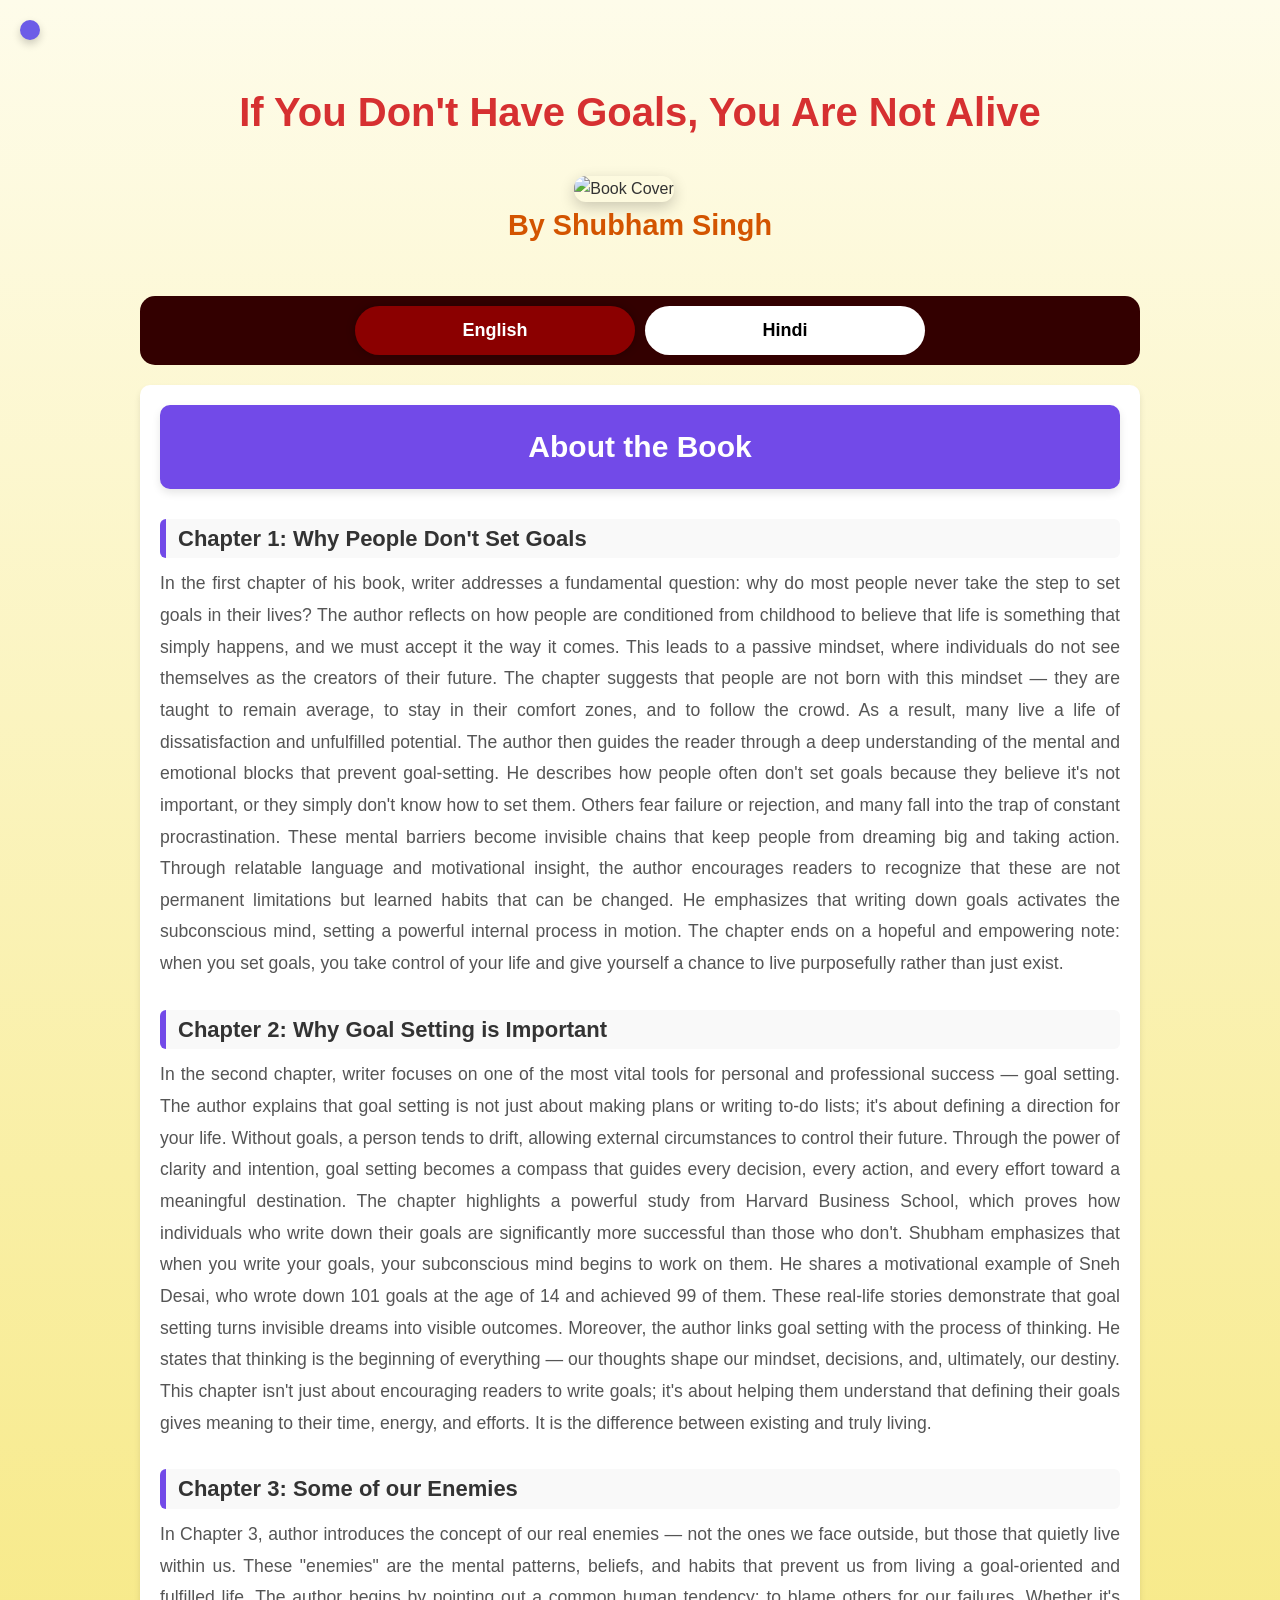
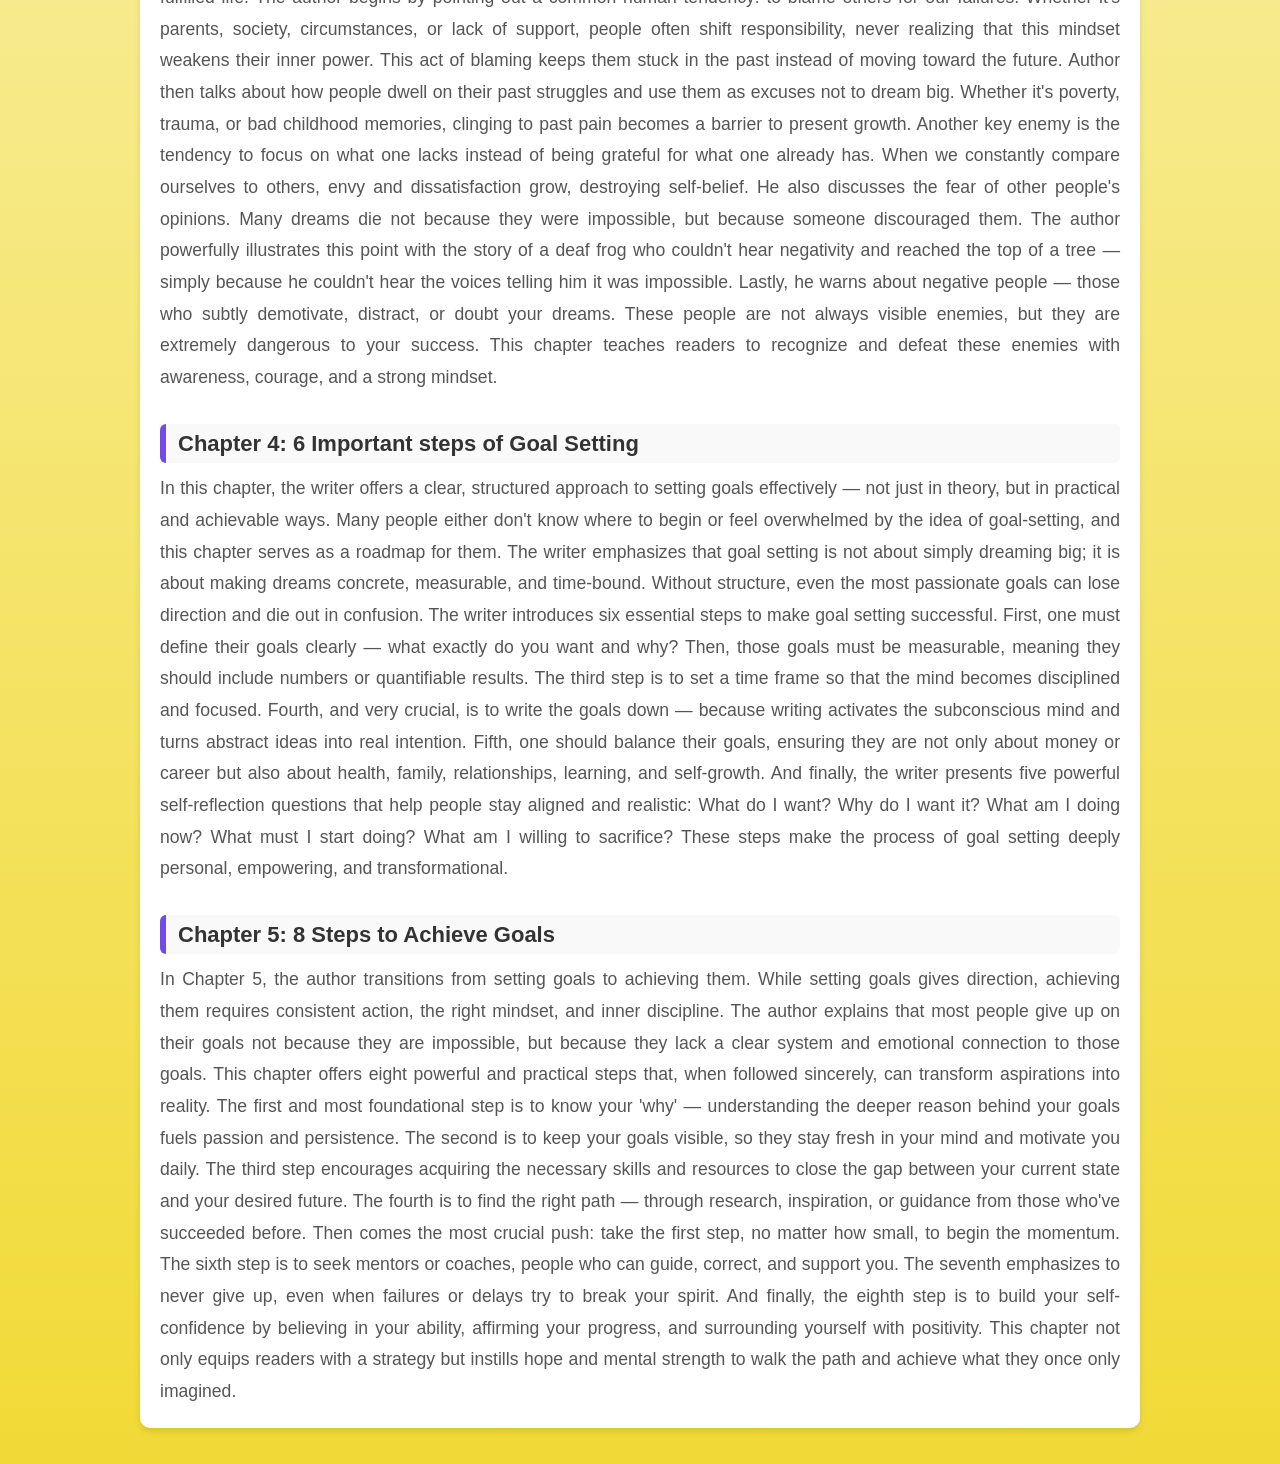
==== aboutbook.html @ 969895b0 "Files Added Successfully" ====
<!DOCTYPE html>
<html lang="en">
  <head>
    <meta charset="UTF-8" />
    <meta name="viewport" content="width=device-width, initial-scale=1.0" />
    <title>About the Book</title>
    <link rel="stylesheet" href="style.css" />
    <link
      href="https://cdn.boxicons.com/fonts/basic/boxicons.min.css"
      rel="stylesheet"
    />
    <link rel="icon" type="image/png" href="files/Book_Cover.png" />
  </head>
  <body>
    <a href="index.html" class="back-button"
      ><i class="bx bx-arrow-left-circle"></i>
    </a>

    <h1 class="main-title">If You Don't Have Goals, You Are Not Alive</h1>
    <div class="centered-author">
      <img src="files/Book_Cover.png" alt="Book Cover" class="book-cover" />
      <h2 class="author-name">By Shubham Singh</h2>
    </div>

    <div class="tabs-section">
      <div class="tabs">
        <button class="tab-button active" onclick="showContent('english')">
          English
        </button>
        <button class="tab-button" onclick="showContent('hindi')">Hindi</button>
      </div>
    </div>

    <div id="english-section" class="content-section">
      <div class="english-section">
        <h2>About the Book</h2>

        <h3>Chapter 1: Why People Don't Set Goals</h3>
        <p>
          In the first chapter of his book, writer addresses a fundamental
          question: why do most people never take the step to set goals in their
          lives? The author reflects on how people are conditioned from
          childhood to believe that life is something that simply happens, and
          we must accept it the way it comes. This leads to a passive mindset,
          where individuals do not see themselves as the creators of their
          future. The chapter suggests that people are not born with this
          mindset — they are taught to remain average, to stay in their comfort
          zones, and to follow the crowd. As a result, many live a life of
          dissatisfaction and unfulfilled potential. The author then guides the
          reader through a deep understanding of the mental and emotional blocks
          that prevent goal-setting. He describes how people often don't set
          goals because they believe it's not important, or they simply don't
          know how to set them. Others fear failure or rejection, and many fall
          into the trap of constant procrastination. These mental barriers
          become invisible chains that keep people from dreaming big and taking
          action. Through relatable language and motivational insight, the
          author encourages readers to recognize that these are not permanent
          limitations but learned habits that can be changed. He emphasizes that
          writing down goals activates the subconscious mind, setting a powerful
          internal process in motion. The chapter ends on a hopeful and
          empowering note: when you set goals, you take control of your life and
          give yourself a chance to live purposefully rather than just exist.
        </p>

        <h3>Chapter 2: Why Goal Setting is Important</h3>
        <p>
          In the second chapter, writer focuses on one of the most vital tools
          for personal and professional success — goal setting. The author
          explains that goal setting is not just about making plans or writing
          to-do lists; it's about defining a direction for your life. Without
          goals, a person tends to drift, allowing external circumstances to
          control their future. Through the power of clarity and intention, goal
          setting becomes a compass that guides every decision, every action,
          and every effort toward a meaningful destination. The chapter
          highlights a powerful study from Harvard Business School, which proves
          how individuals who write down their goals are significantly more
          successful than those who don't. Shubham emphasizes that when you
          write your goals, your subconscious mind begins to work on them. He
          shares a motivational example of Sneh Desai, who wrote down 101 goals
          at the age of 14 and achieved 99 of them. These real-life stories
          demonstrate that goal setting turns invisible dreams into visible
          outcomes. Moreover, the author links goal setting with the process of
          thinking. He states that thinking is the beginning of everything — our
          thoughts shape our mindset, decisions, and, ultimately, our destiny.
          This chapter isn't just about encouraging readers to write goals; it's
          about helping them understand that defining their goals gives meaning
          to their time, energy, and efforts. It is the difference between
          existing and truly living.
        </p>

        <h3>Chapter 3: Some of our Enemies</h3>
        <p>
          In Chapter 3, author introduces the concept of our real enemies — not
          the ones we face outside, but those that quietly live within us. These
          "enemies" are the mental patterns, beliefs, and habits that prevent us
          from living a goal-oriented and fulfilled life. The author begins by
          pointing out a common human tendency: to blame others for our
          failures. Whether it's parents, society, circumstances, or lack of
          support, people often shift responsibility, never realizing that this
          mindset weakens their inner power. This act of blaming keeps them
          stuck in the past instead of moving toward the future. Author then
          talks about how people dwell on their past struggles and use them as
          excuses not to dream big. Whether it's poverty, trauma, or bad
          childhood memories, clinging to past pain becomes a barrier to present
          growth. Another key enemy is the tendency to focus on what one lacks
          instead of being grateful for what one already has. When we constantly
          compare ourselves to others, envy and dissatisfaction grow, destroying
          self-belief. He also discusses the fear of other people's opinions.
          Many dreams die not because they were impossible, but because someone
          discouraged them. The author powerfully illustrates this point with
          the story of a deaf frog who couldn't hear negativity and reached the
          top of a tree — simply because he couldn't hear the voices telling him
          it was impossible. Lastly, he warns about negative people — those who
          subtly demotivate, distract, or doubt your dreams. These people are
          not always visible enemies, but they are extremely dangerous to your
          success. This chapter teaches readers to recognize and defeat these
          enemies with awareness, courage, and a strong mindset.
        </p>

        <h3>Chapter 4: 6 Important steps of Goal Setting</h3>
        <p>
          In this chapter, the writer offers a clear, structured approach to
          setting goals effectively — not just in theory, but in practical and
          achievable ways. Many people either don't know where to begin or feel
          overwhelmed by the idea of goal-setting, and this chapter serves as a
          roadmap for them. The writer emphasizes that goal setting is not about
          simply dreaming big; it is about making dreams concrete, measurable,
          and time-bound. Without structure, even the most passionate goals can
          lose direction and die out in confusion. The writer introduces six
          essential steps to make goal setting successful. First, one must
          define their goals clearly — what exactly do you want and why? Then,
          those goals must be measurable, meaning they should include numbers or
          quantifiable results. The third step is to set a time frame so that
          the mind becomes disciplined and focused. Fourth, and very crucial, is
          to write the goals down — because writing activates the subconscious
          mind and turns abstract ideas into real intention. Fifth, one should
          balance their goals, ensuring they are not only about money or career
          but also about health, family, relationships, learning, and
          self-growth. And finally, the writer presents five powerful
          self-reflection questions that help people stay aligned and realistic:
          What do I want? Why do I want it? What am I doing now? What must I
          start doing? What am I willing to sacrifice? These steps make the
          process of goal setting deeply personal, empowering, and
          transformational.
        </p>

        <h3>Chapter 5: 8 Steps to Achieve Goals</h3>
        <p>
          In Chapter 5, the author transitions from setting goals to achieving
          them. While setting goals gives direction, achieving them requires
          consistent action, the right mindset, and inner discipline. The author
          explains that most people give up on their goals not because they are
          impossible, but because they lack a clear system and emotional
          connection to those goals. This chapter offers eight powerful and
          practical steps that, when followed sincerely, can transform
          aspirations into reality. The first and most foundational step is to
          know your 'why' — understanding the deeper reason behind your goals
          fuels passion and persistence. The second is to keep your goals
          visible, so they stay fresh in your mind and motivate you daily. The
          third step encourages acquiring the necessary skills and resources to
          close the gap between your current state and your desired future. The
          fourth is to find the right path — through research, inspiration, or
          guidance from those who've succeeded before. Then comes the most
          crucial push: take the first step, no matter how small, to begin the
          momentum. The sixth step is to seek mentors or coaches, people who can
          guide, correct, and support you. The seventh emphasizes to never give
          up, even when failures or delays try to break your spirit. And
          finally, the eighth step is to build your self-confidence by believing
          in your ability, affirming your progress, and surrounding yourself
          with positivity. This chapter not only equips readers with a strategy
          but instills hope and mental strength to walk the path and achieve
          what they once only imagined.
        </p>
      </div>
    </div>

    <div id="hindi-section" class="content-section" style="display: none">
      <div class="hindi-section">
        <h2>पुस्तक के बारे में</h2>

        <h3>अध्याय 1: लोग गोल्स सेटिंग क्यों नहीं करते हैं?</h3>
        <p>
          अपनी पुस्तक के पहले अध्याय में लेखक एक अत्यंत महत्वपूर्ण सवाल उठाते
          हैं - आखिर क्यों ज़्यादातर लोग अपने जीवन में लक्ष्य निर्धारित नहीं
          करते? लेखक बताते हैं कि बचपन से ही हमें यह सिखाया जाता है कि जीवन जैसा
          चल रहा है, उसे वैसे ही स्वीकार कर लो। इस सोच के कारण लोग यह मान बैठते
          हैं कि उन्हें अपने भविष्य की दिशा तय करने का कोई अधिकार नहीं है। यह
          निष्क्रिय मानसिकता हमें यह सोचने नहीं देती कि हम भी अपने जीवन के
          निर्माता बन सकते हैं। लेखक इस बात पर ज़ोर देते हैं कि लोग ऐसे पैदा
          नहीं होते — उन्हें ऐसा बनना सिखाया जाता है: औसत बनो, ज़्यादा मत सोचो,
          भीड़ का हिस्सा बने रहो। इसी सोच के चलते अधिकांश लोग असंतोष और अधूरी
          इच्छाओं के साथ जीते हैं। लेखक विस्तार से बताते हैं कि मानसिक और
          भावनात्मक रुकावटें किस तरह से लोगों को लक्ष्य बनाने से रोकती हैं। लोग
          सोचते हैं कि लक्ष्य बनाना ज़रूरी नहीं है, या उन्हें यह पता ही नहीं
          होता कि शुरुआत कैसे करें। कुछ लोग असफलता के डर से, और कुछ सामाजिक
          अस्वीकृति के डर से अपने सपनों को दबा देते हैं। इसके अलावा, टालमटोल की
          आदत भी एक बड़ी बाधा बन जाती है, जो लोगों को 'एक दिन' का सपना दिखाती है
          जो कभी आता ही नहीं। शुभम सिंह पाठकों को समझाते हैं कि ये बाधाएं स्थायी
          नहीं हैं, बल्कि सीखी गई आदतें हैं जिन्हें बदला जा सकता है। जब हम अपने
          लक्ष्य लिखते हैं, तो हमारा अवचेतन मन उन्हें स्वीकार करता है और हमें
          सही दिशा में सोचने और कार्य करने के लिए प्रेरित करता है। यह अध्याय
          हमें एक प्रेरणादायक संदेश देता है — लक्ष्य बनाना अपने जीवन की बागडोर
          खुद थामने जैसा है, जिससे हम सिर्फ़ जीने नहीं बल्कि उद्देश्यपूर्ण जीवन
          जीने लगते हैं।
        </p>

        <h3>अध्याय 2: गोल्स सेटिंग करना क्यों ज़रूरी है?</h3>
        <p>
          पुस्तक के दूसरे अध्याय में लेखक यह समझाते हैं कि लक्ष्य निर्धारण जीवन
          की दिशा तय करने का सबसे महत्वपूर्ण साधन है। यह सिर्फ़ योजनाएं बनाने या
          कार्यसूचियाँ लिखने की प्रक्रिया नहीं है, बल्कि यह तय करने का माध्यम है
          कि हम अपने जीवन को किस दिशा में ले जाना चाहते हैं। अगर किसी व्यक्ति के
          पास लक्ष्य नहीं है, तो वह जीवन में भटकता रहता है और उसका भविष्य बाहरी
          परिस्थितियों के हवाले हो जाता है। लेखक बताते हैं कि जब हम अपने लक्ष्य
          स्पष्ट रूप से तय करते हैं, तो वे हमारे हर निर्णय, हर प्रयास और हर
          क्रिया को एक सही दिशा प्रदान करते हैं। लेखक इस अध्याय में हार्वर्ड
          बिजनेस स्कूल द्वारा किए गए एक प्रसिद्ध अध्ययन का ज़िक्र करते हैं,
          जिसमें यह पाया गया कि जो लोग अपने लक्ष्य लिखते हैं, वे न केवल अधिक सफल
          होते हैं, बल्कि कई गुना बेहतर परिणाम प्राप्त करते हैं। लेखक यह भी
          बताते हैं कि जब आप अपने लक्ष्य लिखते हैं, तो आपका अवचेतन मन उन्हें
          पूरा करने की दिशा में कार्य करना शुरू कर देता है। वे स्नेह देसाई का
          उदाहरण देते हैं, जिन्होंने 14 साल की उम्र में 101 लक्ष्य लिखे और उनमें
          से 99 को पूरा भी किया। ये उदाहरण साबित करते हैं कि लक्ष्य निर्धारण
          आपके सपनों को हकीकत में बदल सकता है। लेखक यह भी बताते हैं कि सोच ही
          जीवन की शुरुआत है। जैसा हम सोचते हैं, वैसा ही हमारा दृष्टिकोण और कर्म
          होता है — और वही हमारे भविष्य का निर्माण करता है। यह अध्याय पाठकों को
          प्रेरित करता है कि वे न केवल लक्ष्य बनाएं, बल्कि उन्हें पूरी निष्ठा के
          साथ अपनाएं, ताकि उनका जीवन सार्थक बन सके।
        </p>

        <h3>अध्याय 3: हमारे कुछ दुश्मन</h3>
        <p>
          अध्याय 3 में लेखक पाठकों को उन असली शत्रुओं से परिचित कराते हैं जो
          हमारे जीवन को आगे बढ़ने से रोकते हैं। ये शत्रु बाहर नहीं, बल्कि हमारे
          भीतर होते हैं — हमारी सोच, आदतें और मान्यताएं, जो हमें लक्ष्य बनाने और
          उन्हें प्राप्त करने से रोकती हैं। लेखक बताते हैं कि अधिकांश लोग अपनी
          असफलताओं के लिए दूसरों को दोषी ठहराते हैं — माता-पिता, समाज,
          परिस्थितियाँ या सहयोग की कमी। परंतु यह मानसिकता व्यक्ति की आत्म-शक्ति
          को कमज़ोर कर देती है और उसे अपने ही अतीत में उलझाकर रख देती है। लेखक
          समझाते हैं कि लोग अपने दुखद अनुभवों, गरीबी या बचपन की कठिनाइयों को
          अपनी वर्तमान असफलताओं का कारण मान लेते हैं। वे उस दर्द को छोड़ नहीं
          पाते, जो उन्हें आगे बढ़ने से रोकता है। इसके अलावा, लेखक एक और मानसिक
          शत्रु की ओर ध्यान आकर्षित करते हैं — खुद की तुलना दूसरों से करना और
          हमेशा अपने पास जो नहीं है, उस पर ध्यान देना। यह सोच व्यक्ति को हीन
          भावना और असंतोष से भर देती है। लेखक यह भी बताते हैं कि लोग दूसरों की
          राय से बहुत प्रभावित होते हैं। अक्सर सपने इसीलिए मर जाते हैं क्योंकि
          कोई उन्हें 'असंभव' कह देता है। इस बात को समझाने के लिए लेखक एक
          प्रेरणादायक कहानी सुनाते हैं — एक बहरे मेंढ़क की, जो चोटी पर इसलिए
          पहुंच गया क्योंकि वह उन आवाज़ों को सुन ही नहीं सकता था जो उसे रोक रही
          थीं। अंत में, वे बताते हैं कि नकारात्मक लोग हमारे सबसे खतरनाक शत्रु
          होते हैं। ये लोग दिखने में सामान्य हो सकते हैं, पर अंदर से हमारी सोच
          को चोट पहुंचाते हैं। यह अध्याय पाठकों को आत्म-चेतना, हिम्मत और
          सकारात्मक दृष्टिकोण से इन मानसिक शत्रुओं का सामना करना सिखाता है।
        </p>

        <h3>अध्याय 4: गोल्स सेट करने के 6 महत्वपूर्ण कदम</h3>
        <p>
          इस अध्याय में लेखक एक स्पष्ट और व्यावहारिक प्रक्रिया साझा करते हैं,
          जिससे कोई भी व्यक्ति प्रभावशाली ढंग से लक्ष्य निर्धारित कर सकता है। कई
          बार लोग यह नहीं समझ पाते कि शुरुआत कहाँ से करें, या लक्ष्य तय करना
          उन्हें बहुत जटिल लगता है। यह अध्याय उनके लिए एक नक्शा बनकर सामने आता
          है। लेखक यह समझाते हैं कि लक्ष्य बनाना सिर्फ़ बड़े सपने देखने की बात
          नहीं है, बल्कि उन सपनों को ठोस, मापनीय और समयबद्ध बनाना ज़रूरी होता
          है। बिना किसी ढांचे के, सबसे बड़े सपने भी भ्रम में खो सकते हैं। लेखक
          छह मुख्य चरणों का वर्णन करते हैं जो लक्ष्य निर्धारण को प्रभावी बनाते
          हैं। पहला है — लक्ष्य को स्पष्ट रूप से परिभाषित करना, अर्थात् आप क्या
          चाहते हैं और क्यों चाहते हैं। दूसरा — उन्हें मापने योग्य बनाना, यानी
          उनमें संख्यात्मक या स्पष्ट परिणाम शामिल होना चाहिए। तीसरा — समय सीमा
          निर्धारित करना, ताकि मन अनुशासित और केंद्रित हो सके। चौथा — लक्ष्यों
          को लिखना, क्योंकि लिखने से अवचेतन मन सक्रिय होता है और विचार
          वास्तविकता में बदलने लगते हैं। पांचवां — लक्ष्यों में संतुलन बनाए
          रखना, ताकि वे केवल पैसे या करियर तक सीमित न रहें, बल्कि स्वास्थ्य,
          परिवार, संबंध, शिक्षा और आत्म-विकास से भी जुड़े हों। अंत में, लेखक
          पाँच आत्म-विश्लेषण प्रश्नों की मदद से यह बताते हैं कि व्यक्ति अपने
          लक्ष्यों के प्रति ईमानदार और व्यावहारिक कैसे बन सकता है: मैं क्या
          चाहता हूँ? मैं क्यों चाहता हूँ? मैं अभी क्या कर रहा हूँ? मुझे क्या
          करना शुरू करना चाहिए? और मैं क्या त्याग करने के लिए तैयार हूँ? यह
          अध्याय लक्ष्य निर्धारण को एक व्यक्तिगत, सशक्त और परिवर्तनकारी
          प्रक्रिया बना देता है।
        </p>

        <h3>अध्याय 5: गोल्स हासिल करने के 8 कदम</h3>
        <p>
          अध्याय 5 में लेखक लक्ष्य तय करने से एक कदम आगे बढ़कर यह बताते हैं कि
          उन्हें प्राप्त कैसे किया जाए। लक्ष्य बनाना जहाँ दिशा प्रदान करता है,
          वहीं लक्ष्य को पाना निरंतर प्रयास, सही मानसिकता और आत्म-अनुशासन की
          मांग करता है। लेखक बताते हैं कि ज़्यादातर लोग अपने लक्ष्यों को इसलिए
          नहीं छोड़ते क्योंकि वे असंभव होते हैं, बल्कि इसलिए क्योंकि उनके पास
          उन्हें पूरा करने की स्पष्ट प्रक्रिया और भावनात्मक जुड़ाव नहीं होता। यह
          अध्याय आठ ऐसे व्यावहारिक और शक्तिशाली कदम प्रस्तुत करता है, जिन्हें
          अपनाकर कोई भी अपने सपनों को साकार कर सकता है। पहला और सबसे मूलभूत कदम
          है — अपने 'क्यों' को जानना। जब आपको यह स्पष्ट हो जाता है कि आप कोई
          लक्ष्य क्यों हासिल करना चाहते हैं, तो वह उद्देश्य आपके अंदर ऊर्जा और
          जुनून पैदा करता है। दूसरा कदम है — अपने लक्ष्यों को सामने रखना, ताकि
          वे हमेशा आपकी नजरों के सामने रहें और आपको प्रेरित करते रहें। तीसरा —
          आवश्यक कौशल और संसाधनों को प्राप्त करना, जिससे आप अपने वर्तमान और
          लक्ष्य के बीच की दूरी को कम कर सकें। चौथा — सही मार्ग का चयन करना,
          जिसके लिए अध्ययन, प्रेरणा और मार्गदर्शन ज़रूरी है। फिर आता है पाँचवां
          कदम — पहला कदम उठाना, चाहे वह कितना भी छोटा क्यों न हो; यही शुरुआत आगे
          की यात्रा तय करती है। छठा — किसी मार्गदर्शक या कोच की सहायता लेना, जो
          अनुभव और सलाह से सही दिशा दे सके। सातवां — कभी हार न मानना, क्योंकि
          रास्ते में आने वाली रुकावटें ही आपकी दृढ़ता की परीक्षा लेती हैं। और
          आठवां — आत्मविश्वास बढ़ाना, जो कि सकारात्मक सोच, छोटे-छोटे सफल अनुभवों
          और आत्म-प्रशंसा से बनता है। यह अध्याय केवल रणनीति नहीं देता, बल्कि
          पाठकों के भीतर विश्वास, साहस और उत्साह भी भर देता है।
        </p>
      </div>
    </div>

    <script>
      function showContent(section) {
        const sections = document.querySelectorAll(".content-section");
        sections.forEach((sec) => sec.classList.remove("active"));

        const buttons = document.querySelectorAll(".tab-button");
        buttons.forEach((btn) => btn.classList.remove("active"));

        document.getElementById(`${section}-section`).classList.add("active");

        event.target.classList.add("active");
        document.querySelectorAll(".content-section").forEach((el) => {
          el.style.display = "none";
        });
        document.getElementById(`${section}-section`).style.display = "block";
      }
      document.getElementById("english-section").classList.add("active");
    </script>
  </body>
</html>
---- style.css ----
* {
  margin: 0;
  padding: 0;
  box-sizing: border-box;
}
body {
  font-family: "Segoe UI", Tahoma, Geneva, Verdana, sans-serif;
  line-height: 1.6;
  background: linear-gradient(to bottom, #fefcea, #f1da36);
  color: #333;
  padding: 1rem;
}

.container {
  max-width: 1000px;
  margin: auto;
  padding: 1rem;
}

.read-online-btn {
  position: absolute;
  background-color: #ff6b00;
  color: #fff;
  padding: 10px 13px;
  text-decoration: none;
  border-radius: 8px;
  font-weight: bold;
  box-shadow: 0 4px 8px rgba(0, 0, 0, 0.2);
}

.read-online-btn.btn2 {
  top: 20px;
  left: 20px;
}
.read-online-btn.btn3 {
  top: 20px;
  right: 20px;
}

.back-button {
  position: fixed;
  top: 20px;
  left: 20px;
  background-color: #6c5ce7;
  color: #fff;
  padding: 10px;
  border-radius: 50%;
  font-size: 1.5rem;
  text-decoration: none;
  box-shadow: 0 4px 8px rgba(0, 0, 0, 0.2);
  transition: background-color 0.3s ease, transform 0.2s ease;
  z-index: 1000;
  display: flex;
  align-items: center;
}

.back-button:hover {
  background-color: #4834d4;
  transform: scale(1.05);
}

.main-title {
  text-align: center;
  font-size: 2.5rem;
  margin-top: 4rem;
  margin-bottom: 2rem;
  color: #d63031;
  font-weight: 800;
}

.centered-author {
  text-align: center;
  margin-bottom: 3rem;
}

.centered-author .author-img {
  width: 250px;
  height: 250px;
  border-radius: 50%;
  object-fit: cover;
  border: 5px solid #333;
  margin-bottom: 1rem;
}

.centered-author .author-name {
  font-size: 1.8rem;
  color: #d35400;
  margin-bottom: 0.5rem;
}

.centered-author .author-description {
  font-size: 1.1rem;
  max-width: 800px;
  margin: 0 auto;
  line-height: 1.6;
}

.book {
  display: flex;
  flex-wrap: wrap;
  align-items: center;
}
.book-cover {
  width: 300px;
  height: auto;
  border-radius: 12px;
  margin-right: 2rem;
  box-shadow: 0 5px 15px rgba(0, 0, 0, 0.2);
}
.book-info {
  flex: 1;
}
.book-info h2 {
  font-size: 1.8rem;
  color: #c0392b;
  margin-bottom: 1rem;
}
.book-info p {
  font-size: 1rem;
  margin-bottom: 1.5rem;
}

/* Buttons */
.buttons {
  display: flex;
  flex-wrap: wrap;
  gap: 1rem;
}
.btn {
  padding: 10px 16px;
  text-decoration: none;
  font-weight: bold;
  border-radius: 8px;
  transition: all 0.3s ease;
}
.download-btn {
  background-color: #27ae60;
  color: white;
}
.buy-btn {
  background-color: #2980b9;
  color: white;
}
.btn:hover {
  opacity: 0.9;
  transform: scale(1.03);
}

.feature-grid {
  display: flex;
  flex-wrap: wrap;
  justify-content: center;
  margin-top: 4rem;
  padding: 2rem;
  background: #1e1e1e;
  border-radius: 20px;
  gap: 1.5rem;
}

.feature-card {
  width: 140px;
  height: 130px;
  background: #fefefe;
  border: 3px solid #772e2e;
  border-radius: 15px;
  display: flex;
  flex-direction: column;
  align-items: center;
  justify-content: center;
  text-decoration: none;
  box-shadow: 0 0 10px rgba(255, 255, 255, 0.2);
  transition: transform 0.2s;
}

.feature-card:hover {
  transform: scale(1.05);
}

.feature-card img {
  width: 50px;
  height: 50px;
  margin-bottom: 0.5rem;
}

.feature-card span {
  font-size: 1rem;
  font-weight: bold;
  color: #1e1e1e;
}

@media (max-width: 768px) {
  .author,
  .book {
    flex-direction: column;
    text-align: center;
  }
  .author-img,
  .book-cover {
    margin: 0 auto 1rem auto;
  }
}

.tabs-section {
  display: flex;
  justify-content: center;
  padding: 10px;
  background-color: #330000;
  border-radius: 15px;
  max-width: 1000px;
  margin: auto;
}

.tabs {
  display: flex;
  width: 100%;
  max-width: 580px;
}

.tab-button {
  flex: 1;
  border: none;
  border-radius: 30px;
  padding: 14px 0;
  background-color: white;
  color: black;
  font-size: 18px;
  font-weight: bold;
  cursor: pointer;
  transition: all 0.3s ease;
  margin: 0 5px;
}

.tab-button:hover {
  color: #f3f3f3;
}

.tab-button.active {
  background-color: #8b0000;
  color: white;
  box-shadow: 0 0 8px rgba(0, 0, 0, 0.3);
}

.content-section {
  display: none;
}

.content-section.active {
  display: block;
}

.english-section,
.hindi-section {
  max-width: 1000px;
  margin: 20px auto;
  text-align: justify;
  color: #555;
  font-size: 1.1rem;
  line-height: 1.8;
  background-color: white;
  padding: 20px;
  border-radius: 10px;
  box-shadow: 0px 4px 6px rgba(0, 0, 0, 0.1);
}

.english-section h2,
.hindi-section h2 {
  display: block;
  cursor: pointer;
  font-size: 30px;
  font-weight: 700;
  color: white;
  padding: 15px 30px;
  background-color: #724ae8;
  box-shadow: 0 4px 8px rgba(0, 0, 0, 0.1);
  border-radius: 10px;
  text-align: center;
  margin-bottom: 20px;
}

.english-section h3,
.hindi-section h3 {
  margin-top: 30px;
  font-size: 22px;
  font-weight: 600;
  color: #333;
  border-left: 6px solid #724ae8;
  padding-left: 12px;
  background-color: #f9f9f9;
  border-radius: 6px;
}

.english-section p,
.hindi-section p {
  margin-top: 10px;
}

@media only screen and (max-width: 700px) {
  .tabs-section {
    flex-direction: row;
    gap: 10px;
  }

  .tabs {
    flex-direction: row;
    align-items: center;
  }

  .tab-button {
    padding: 10px;
    font-size: 14px;
  }

  .hindi-content {
    font-size: 1rem;
    padding: 15px;
  }
}

.cards {
  display: flex;
  flex-direction: column;
  gap: 25px;
  z-index: 9;
  margin-top: 20px;
}

.cards .card {
  min-height: 50px;
  width: 100%;
  max-width: 1000px;
  display: flex;
  justify-content: flex-start;
  flex-direction: column;
  padding: 20px;
  background: rgb(65, 62, 105);
  position: relative;
  border-radius: 10px;
  margin: 0 auto;
}

.cards .card .content p {
  color: white;
  font-size: 18px;
  font-weight: 500;
  width: 96%;
  padding-left: 0.5%;
  text-align: justify;
  margin: 0 auto;
}

@media only screen and (max-width: 700px) {
  .cards .card {
    width: 100%;
    min-height: auto;
    padding: 15px;
    max-width: 590px;
  }

  .cards .card .content h3 {
    font-size: 30px;
  }

  .cards .card .content p {
    font-size: 16px;
    width: 96%;
  }
}
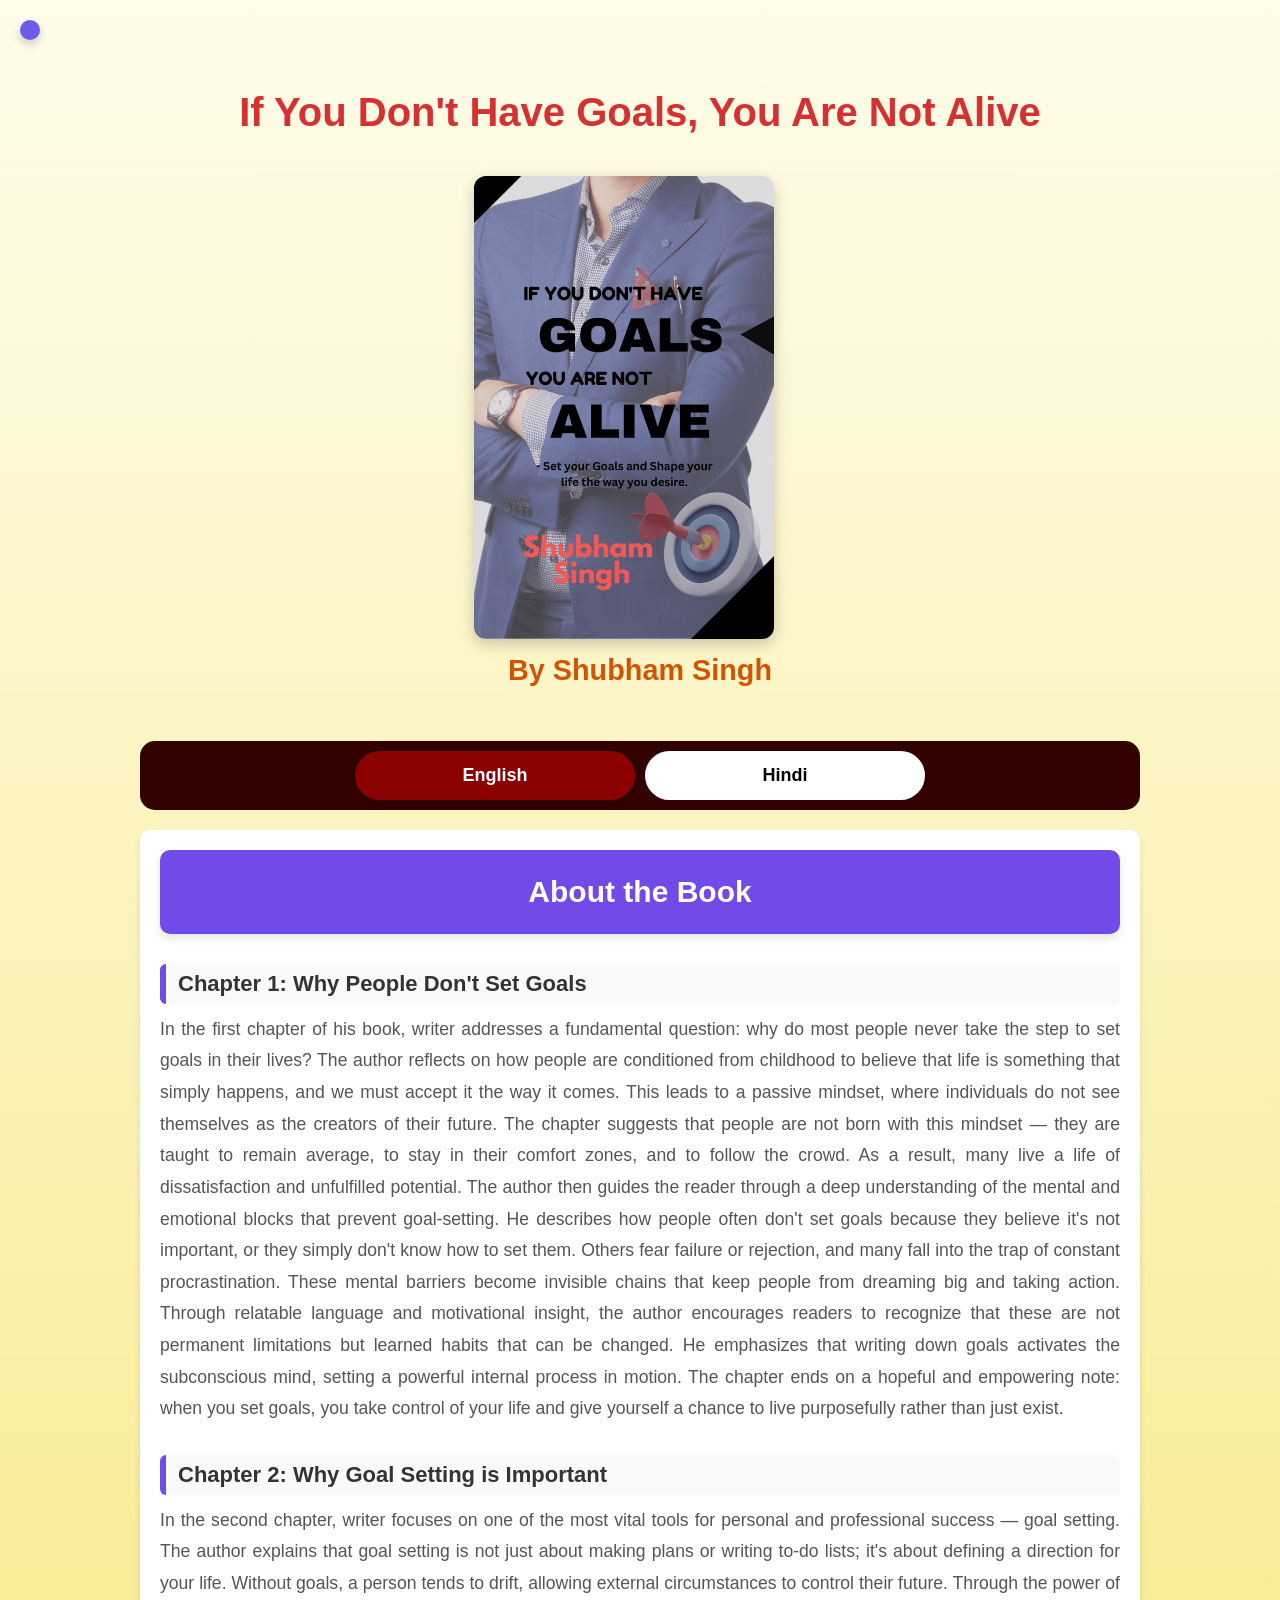
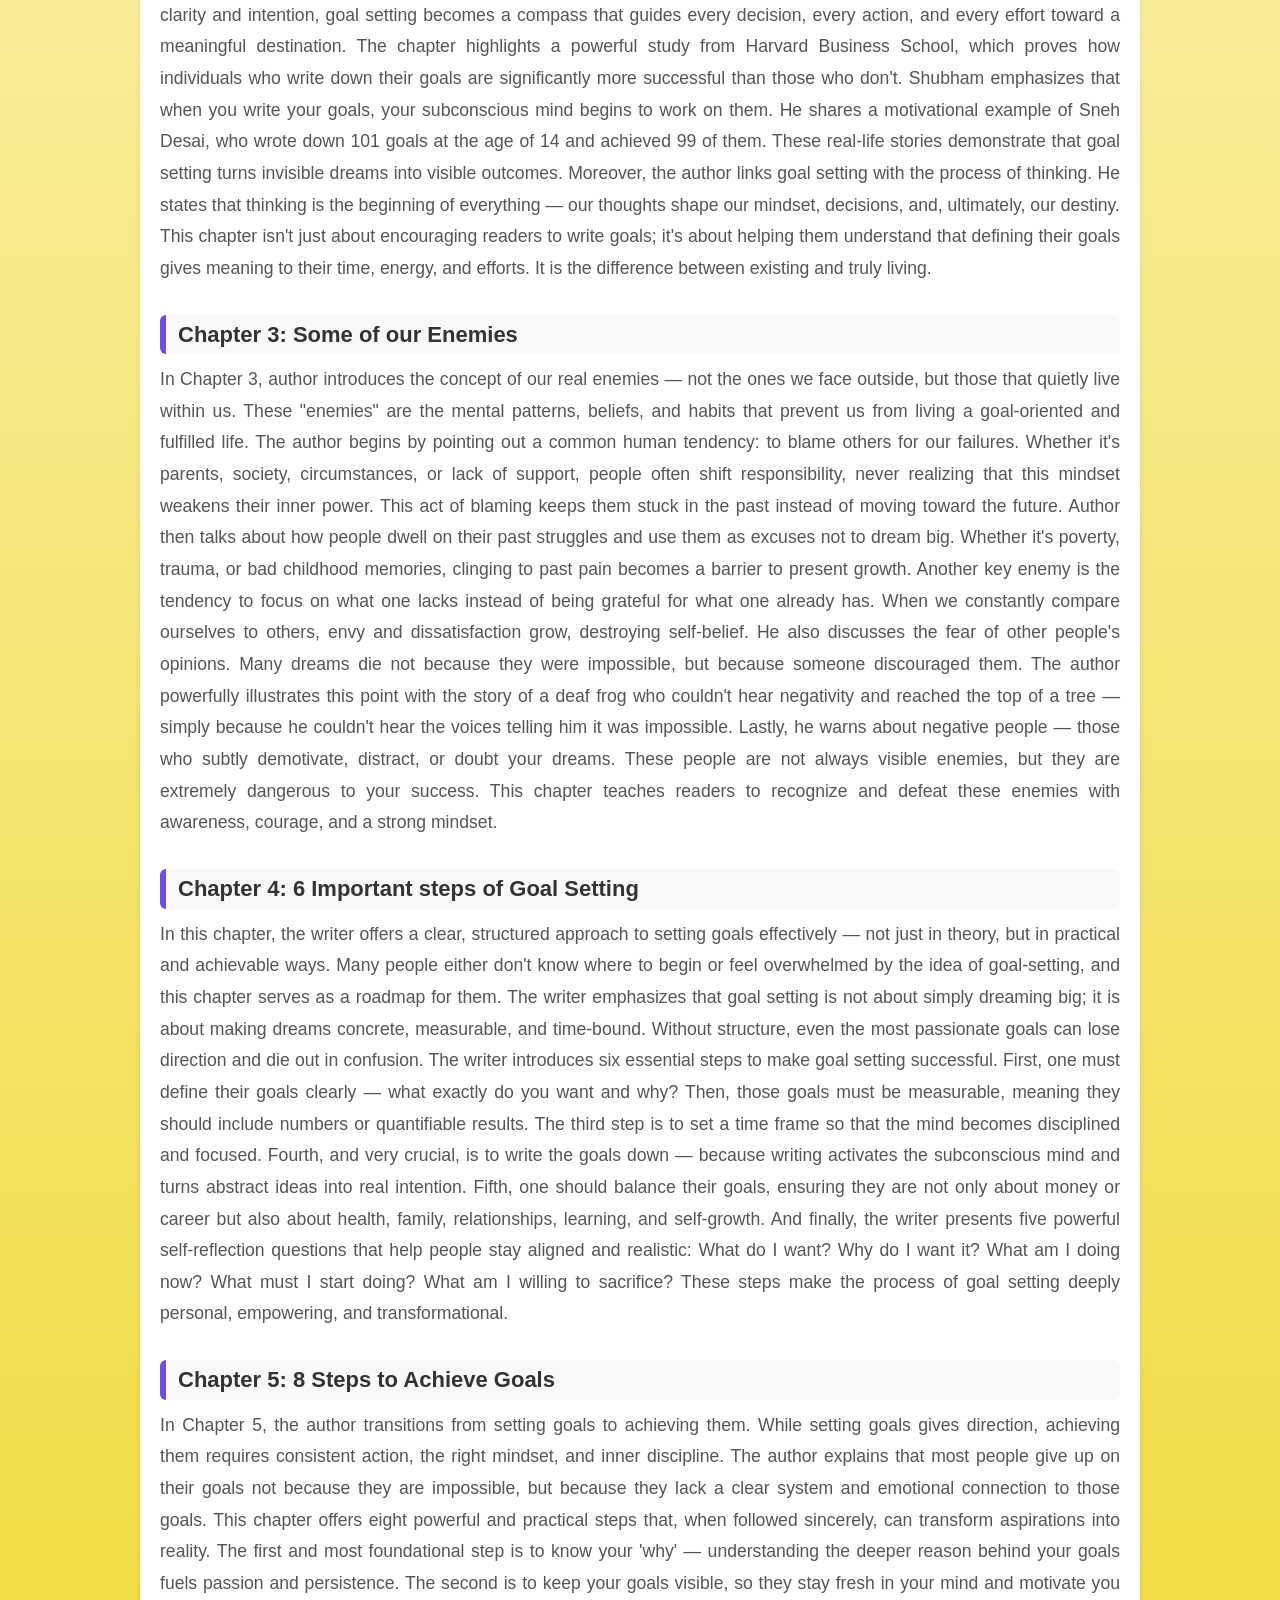
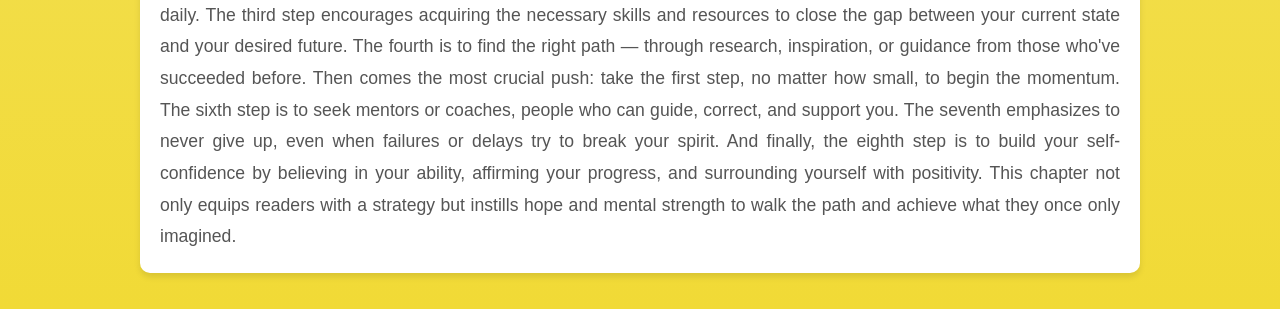
==== commit 632bf16d: "Update aboutbook.html" ====
--- a/aboutbook.html
+++ b/aboutbook.html
@@ -9,7 +9,7 @@
       href="https://cdn.boxicons.com/fonts/basic/boxicons.min.css"
       rel="stylesheet"
     />
-    <link rel="icon" type="image/png" href="files/Book_Cover.png" />
+    <link rel="icon" type="image/png" href="Book_Cover.png" />
   </head>
   <body>
     <a href="index.html" class="back-button"
@@ -18,7 +18,7 @@
 
     <h1 class="main-title">If You Don't Have Goals, You Are Not Alive</h1>
     <div class="centered-author">
-      <img src="files/Book_Cover.png" alt="Book Cover" class="book-cover" />
+      <img src="Book_Cover.png" alt="Book Cover" class="book-cover" />
       <h2 class="author-name">By Shubham Singh</h2>
     </div>
 
